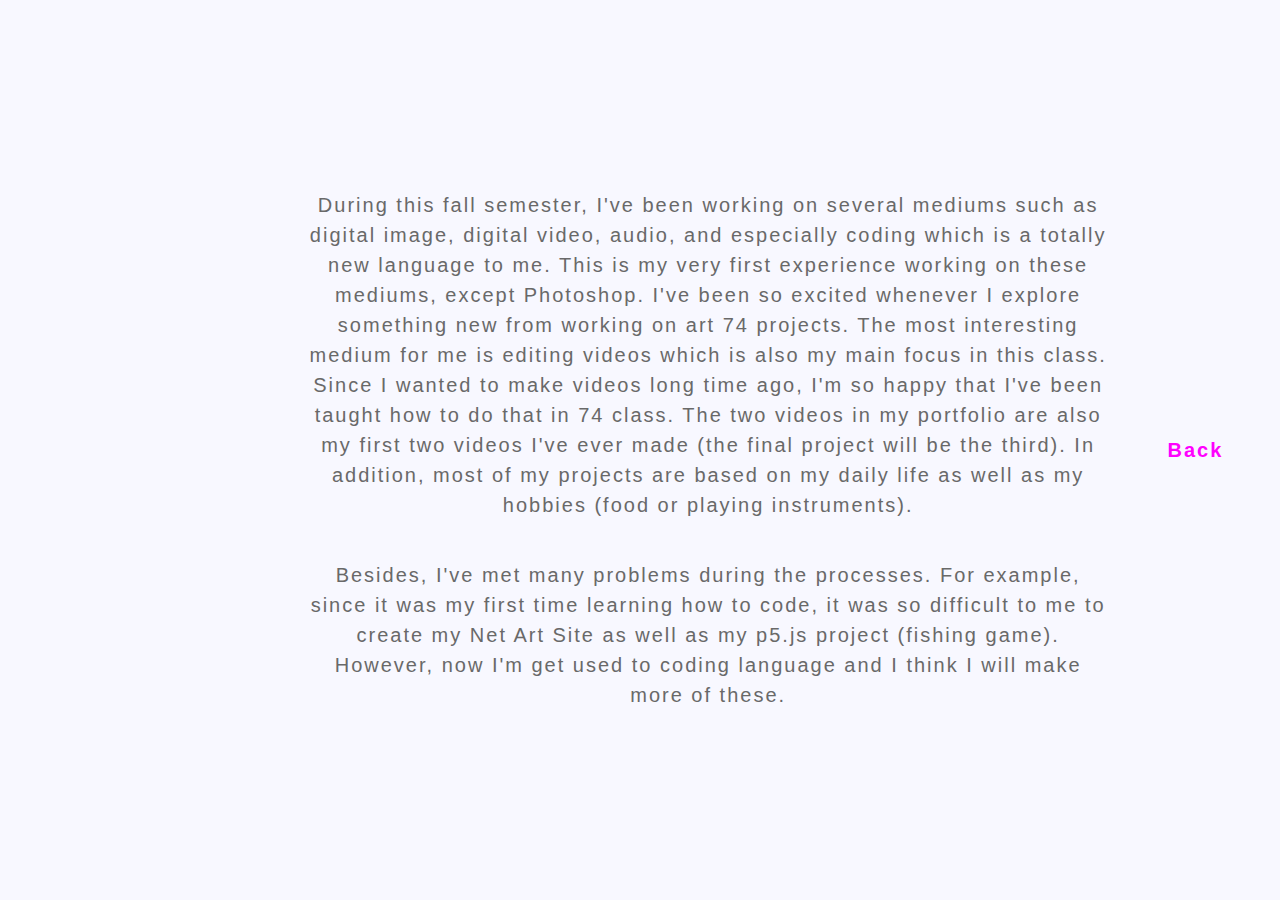
==== artiststatement.html @ 1bbf5c4f "finalportfolio" ====
<!DOCTYPE html>
<html lang="en">

<head>
  <meta charset="utf-8">
  <link rel="stylesheet" href="css/style.css">
  <title>74 Final Portfolio</title>
</head>

<body>

<div class="paragraph">
<p>During this fall semester, I've been working on several mediums such as digital image, digital video, audio, and especially coding which is a totally new language to me. This is my very first experience working on these mediums, except Photoshop. I've been so excited whenever I explore something new from working on art 74 projects. The most interesting medium for me is editing videos which is also my main focus in this class. Since I wanted to make videos long time ago, I'm so happy that I've been taught how to do that in 74 class. The two videos in my portfolio are also my first two videos I've ever made (the final project will be the third). In addition, most of my projects are based on my daily life as well as my hobbies (food or playing instruments).</p>
<br>
<p>Besides, I've met many problems during the processes. For example, since it was my first time learning how to code, it was so difficult to me to create my Net Art Site as well as my p5.js project (fishing game). However, now I'm get used to coding language and I think I will make more of these.   </p>

</div>

<a href="index.html"><h4>Back</h4></a>

</body>

</html>
---- css/style.css ----
body {
  max-width: 1000px;
  padding: 0;
  margin: 0;
  background-color: #F8F8FF;
  align-items: center;
  min-height: 100vh;
  justify-content: center;
  display: flex;
}

.homepage {
  text-align: center;
  position: relative;
  top: 60%;
  width: 60%;
  transform: translateX(40%) translateY(10%);
  padding: 5%;
}


h1 {
  font-family: lucida;
  color: gray;
  font-size: 35px;
  text-align: center;
  transform: translateX(50%);
  letter-spacing: 5px;
  padding: 0;
  margin: 0;
}

h2 {
  font-family: lucida;
  color: #ff00ff;
  font-size: 20px;
  text-align: center;
  transform: translateX(50%);
  letter-spacing: 5px;
  padding: 0;
  margin: 0;
}

h3 {
  font-family: lucida;
  color: gray;
  font-size: 20px;
  text-align: center;
  transform: translateX(50%);
  letter-spacing: 5px;
  padding: 0;
  margin: 0;
}

h5 {
  font-family: sans-serif;
  letter-spacing: 2px;
  color: #ff00ff;
  font-size: 20px;
  transform: translateX(100%);
  padding: 0;
  margin: 0;
}

h4 {
  font-family: sans-serif;
  letter-spacing: 2px;
  color: #ff00ff;
  font-size: 20px;
  transform: translateX(400%);
  padding: 0;
  margin: 0;
}

a {
  text-decoration: none;
}
.center {
  text-align: center;
  position: relative;
  top: 50%;
  width: 50%;
  transform: translateX(50%) translateY(10%);
  padding: 5%;
}

.text {
  transform: translateX(60%);
  display: inline-grid;
  height: 50%;
  width: 50%;
  padding: 0px;
  margin: 0px;
}
  .img {
  letter-spacing: 2px;
  position: relative;
  overflow: hidden;
  position: relative;
  display: inline-block;
  transform: scale(1);
  padding: 10px;
  transition: .2s;
  transform: translateX(80%);
}
  .img:hover {
  padding: 5px;
  display: inline-block;
  color: #FF00FF;
  border-radius: 60%;
  box-shadow: 0 0 10px #FF00FF, 0 0 10px #FF00FF, 0 0 10px #FF00FF;
  }

.color {
  transform: translateX(140%);
}
video {
  width: 75%;
  transform: translateY(10%);
  transform: translateX(10%);
  display: inline-block;
  }


.photo {
  display: inline-block;
  margin: 0;
  padding: 0;
  position: relative;
  justify-content: center;
}


.girl {
  transform: translateX(120%);
}

.moon {
  transform: translateX(120%);
}

.oil {
  transform: translateX(120%);
}

.ink {
  transform: translateX(120%);
}

.text {
  transform: translateX(70%);
}

.purple {
  justify-content: center;
  letter-spacing: 2px;
  margin-bottom: 5px;
  transform: translateX(30%);
}
.box {
  letter-spacing: 2px;
  position: relative;
  overflow: hidden;
  display: inline-block;
  padding: 20px;
  transition: .2s;
  justify-content: center;
  align-items: center;
}

.box:hover {
  padding: 0;
  color: #FF00FF;
  border-radius: 20%;
  box-shadow: 0 0 10px #FF00FF, 0 0 10px #FF00FF, 0 0 10px #FF00FF;

}

p {
  font-family: sans-serif;
  color: #696969;
  text-align: center;
  letter-spacing: 2px;
  line-height: 30px;
  margin: 0;
  padding: 0;
}

.paragraph {
line-height: 40px;
  padding: 70px;
  font-size: 20px;
  text-align: left;
  transform: translateX(25%);
}
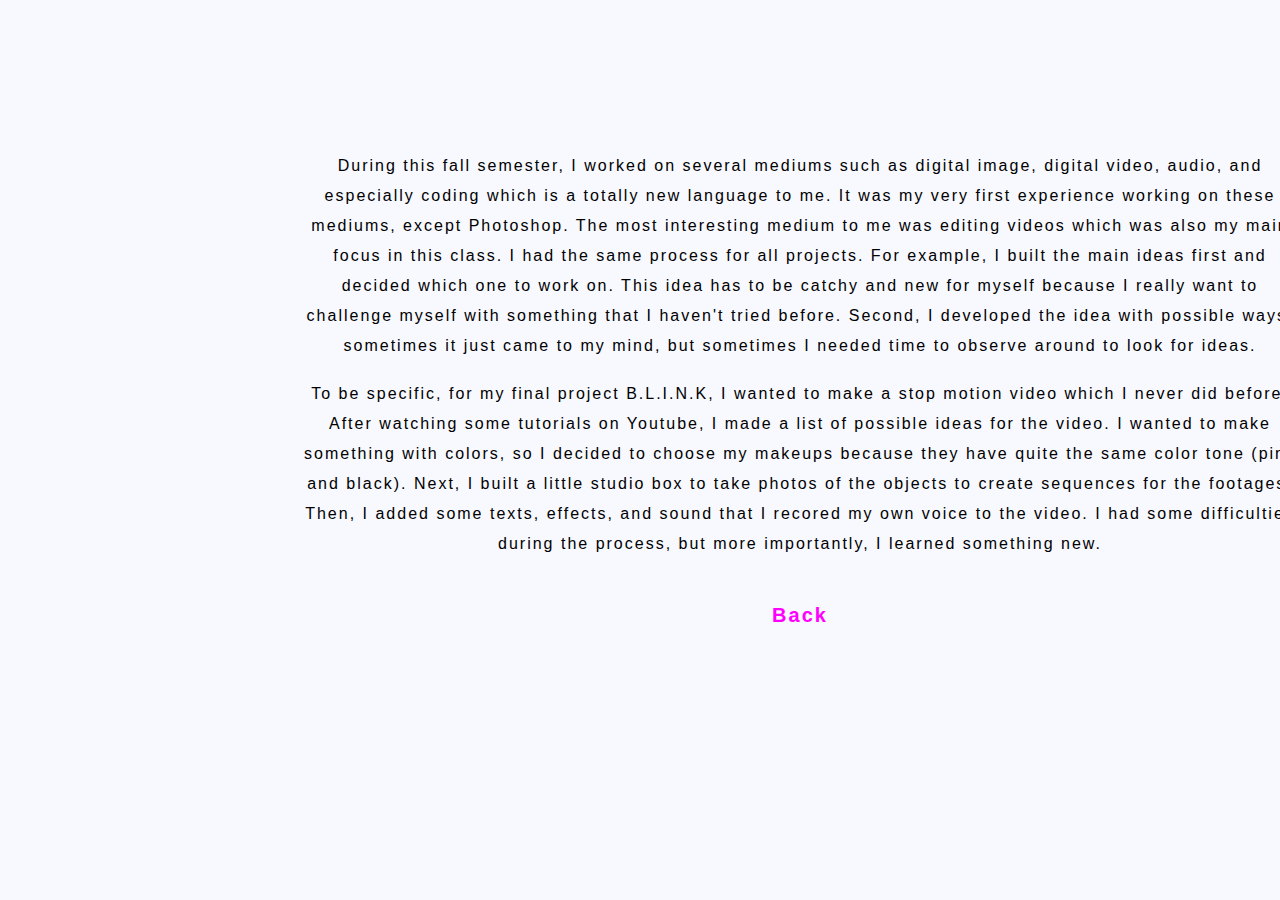
==== commit 928f5e08: "update portfolio" ====
--- a/artiststatement.html
+++ b/artiststatement.html
@@ -10,14 +10,13 @@
 <body>
 
 <div class="paragraph">
-<p>During this fall semester, I've been working on several mediums such as digital image, digital video, audio, and especially coding which is a totally new language to me. This is my very first experience working on these mediums, except Photoshop. I've been so excited whenever I explore something new from working on art 74 projects. The most interesting medium for me is editing videos which is also my main focus in this class. Since I wanted to make videos long time ago, I'm so happy that I've been taught how to do that in 74 class. The two videos in my portfolio are also my first two videos I've ever made (the final project will be the third). In addition, most of my projects are based on my daily life as well as my hobbies (food or playing instruments).</p>
+<p>During this fall semester, I worked on several mediums such as digital image, digital video, audio, and especially coding which is a totally new language to me. It was my very first experience working on these mediums, except Photoshop. The most interesting medium to me was editing videos which was also my main focus in this class. I had the same process for all projects. For example, I built the main ideas first and decided which one to work on. This idea has to be catchy and new for myself because I really want to challenge myself with something that I haven't tried before. Second, I developed the idea with possible ways, sometimes it just came to my mind, but sometimes I needed time to observe around to look for ideas.  </p>
 <br>
-<p>Besides, I've met many problems during the processes. For example, since it was my first time learning how to code, it was so difficult to me to create my Net Art Site as well as my p5.js project (fishing game). However, now I'm get used to coding language and I think I will make more of these.   </p>
+<p>To be specific, for my final project B.L.I.N.K, I wanted to make a stop motion video which I never did before. After watching some tutorials on Youtube, I made a list of possible ideas for the video. I wanted to make something with colors, so I decided to choose my makeups because they have quite the same color tone (pink and black). Next, I built a little studio box to take photos of the objects to create sequences for the footages. Then, I added some texts, effects, and sound that I recored my own voice to the video. I had some difficulties during the process, but more importantly, I learned something new.  </p>
+<br>
+<a href="index.html"><h4>Back</h4></a>
 
 </div>
-
-<a href="index.html"><h4>Back</h4></a>
-
 </body>
 
 </html>
--- a/css/style.css
+++ b/css/style.css
@@ -1,195 +1,68 @@
 body {
   max-width: 1000px;
+  max-height: 3000px;
   padding: 0;
   margin: 0;
   background-color: #F8F8FF;
   align-items: center;
-  min-height: 100vh;
   justify-content: center;
   display: flex;
 }
 
-.homepage {
+
+.header {
   text-align: center;
   position: relative;
-  top: 60%;
-  width: 60%;
-  transform: translateX(40%) translateY(10%);
-  padding: 5%;
+  transform: translateX(30%);
 }
 
-
+.paragraph {
+  text-align: center;
+  position: relative;
+  transform: translateX(30%) translateY(30%);
+}
 h1 {
-  font-family: lucida;
-  color: gray;
+  font-family: sans-serif;
+  color: black;
   font-size: 35px;
   text-align: center;
-  transform: translateX(50%);
   letter-spacing: 5px;
   padding: 0;
   margin: 0;
 }
 
 h2 {
-  font-family: lucida;
+  font-family: sans-serif;
   color: #ff00ff;
   font-size: 20px;
-  text-align: center;
-  transform: translateX(50%);
-  letter-spacing: 5px;
-  padding: 0;
-  margin: 0;
 }
 
 h3 {
-  font-family: lucida;
-  color: gray;
+  font-family: sans-serif;
+  color: black;
   font-size: 20px;
-  text-align: center;
-  transform: translateX(50%);
-  letter-spacing: 5px;
-  padding: 0;
-  margin: 0;
 }
 
-h5 {
-  font-family: sans-serif;
-  letter-spacing: 2px;
-  color: #ff00ff;
-  font-size: 20px;
-  transform: translateX(100%);
-  padding: 0;
-  margin: 0;
-}
 
 h4 {
   font-family: sans-serif;
   letter-spacing: 2px;
   color: #ff00ff;
   font-size: 20px;
-  transform: translateX(400%);
-  padding: 0;
-  margin: 0;
+  text-align: center;
 }
 
 a {
   text-decoration: none;
 }
-.center {
-  text-align: center;
-  position: relative;
-  top: 50%;
-  width: 50%;
-  transform: translateX(50%) translateY(10%);
-  padding: 5%;
-}
 
-.text {
-  transform: translateX(60%);
-  display: inline-grid;
-  height: 50%;
-  width: 50%;
-  padding: 0px;
-  margin: 0px;
-}
-  .img {
-  letter-spacing: 2px;
-  position: relative;
-  overflow: hidden;
-  position: relative;
-  display: inline-block;
-  transform: scale(1);
-  padding: 10px;
-  transition: .2s;
-  transform: translateX(80%);
-}
-  .img:hover {
-  padding: 5px;
-  display: inline-block;
-  color: #FF00FF;
-  border-radius: 60%;
-  box-shadow: 0 0 10px #FF00FF, 0 0 10px #FF00FF, 0 0 10px #FF00FF;
-  }
-
-.color {
-  transform: translateX(140%);
-}
-video {
-  width: 75%;
-  transform: translateY(10%);
-  transform: translateX(10%);
-  display: inline-block;
-  }
-
-
-.photo {
-  display: inline-block;
-  margin: 0;
-  padding: 0;
-  position: relative;
-  justify-content: center;
-}
-
-
-.girl {
-  transform: translateX(120%);
-}
-
-.moon {
-  transform: translateX(120%);
-}
-
-.oil {
-  transform: translateX(120%);
-}
-
-.ink {
-  transform: translateX(120%);
-}
-
-.text {
-  transform: translateX(70%);
-}
-
-.purple {
-  justify-content: center;
-  letter-spacing: 2px;
-  margin-bottom: 5px;
-  transform: translateX(30%);
-}
-.box {
-  letter-spacing: 2px;
-  position: relative;
-  overflow: hidden;
-  display: inline-block;
-  padding: 20px;
-  transition: .2s;
-  justify-content: center;
-  align-items: center;
-}
-
-.box:hover {
-  padding: 0;
-  color: #FF00FF;
-  border-radius: 20%;
-  box-shadow: 0 0 10px #FF00FF, 0 0 10px #FF00FF, 0 0 10px #FF00FF;
-
-}
 
 p {
   font-family: sans-serif;
-  color: #696969;
+  color: black;
   text-align: center;
   letter-spacing: 2px;
   line-height: 30px;
   margin: 0;
   padding: 0;
 }
-
-.paragraph {
-line-height: 40px;
-  padding: 70px;
-  font-size: 20px;
-  text-align: left;
-  transform: translateX(25%);
-}
